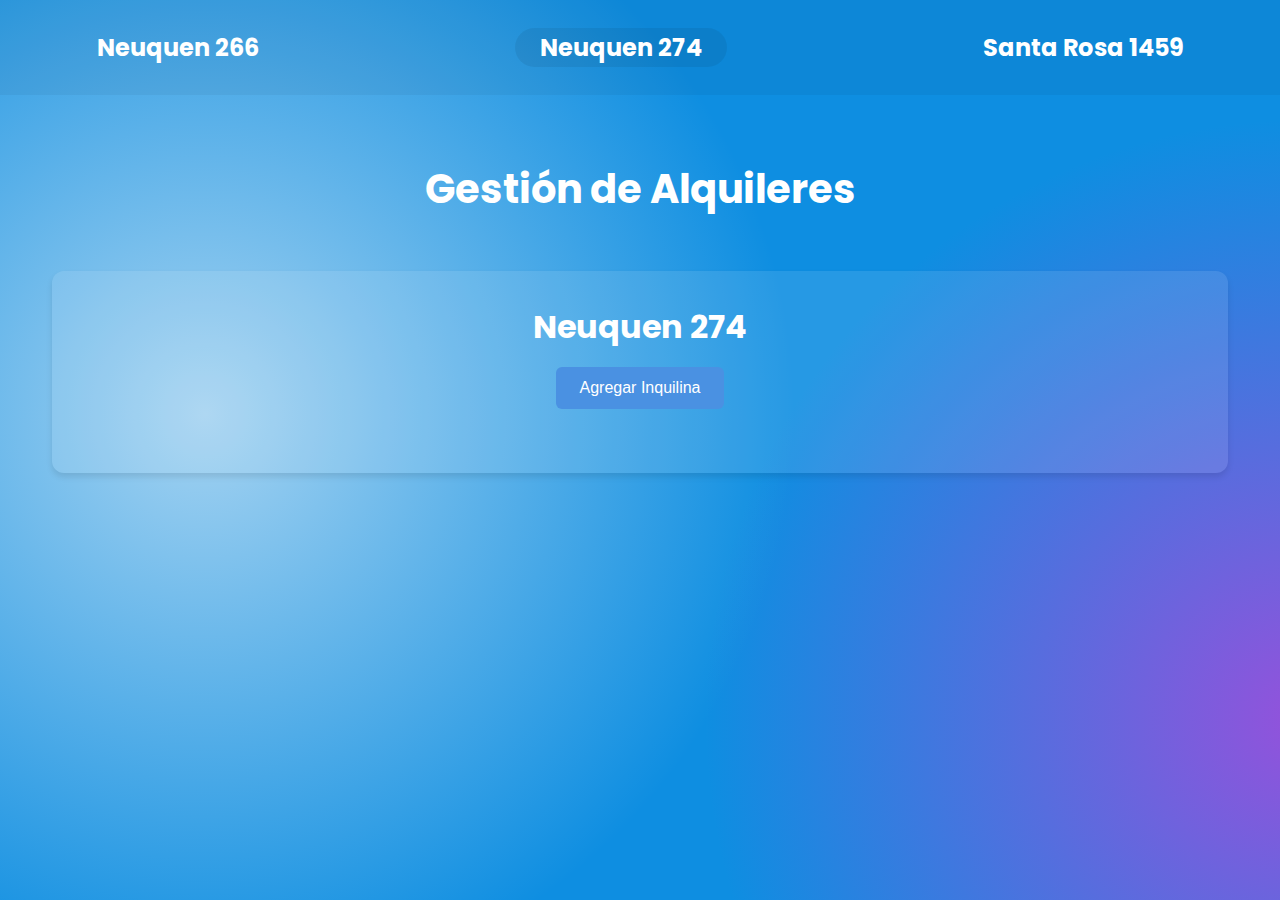
==== public/pages/neuquen274.html @ 4e2332a8 "primer commit gestor de alquileres con base de datos" ====
<!DOCTYPE html>
<html lang="es">
<head>
    <meta charset="UTF-8">
    <meta name="viewport" content="width=device-width, initial-scale=1.0">
    <title>Gestión de Alquileres - Neuquen 274</title>
    <link href="https://fonts.googleapis.com/css2?family=Poppins:wght@400;500;600;700&display=swap" rel="stylesheet">
    <link rel="stylesheet" href="../css/styles.css">
</head>
<body>
    <header>
        <nav>
            <div class="links">
                <ul>
                    <li><a href="../index.html">Neuquen 266</a></li>
                    <li><a href="neuquen274.html" class="active">Neuquen 274</a></li>
                    <li><a href="santarosa.html">Santa Rosa 1459</a></li>
                </ul>
            </div>
        </nav>
    </header>

    <main>
        <h1>Gestión de Alquileres</h1>
        
        <div class="properties">
            <div class="property" id="property2">
                <h2>Neuquen 274</h2>
                <button onclick="addTenantCard(2)">Agregar Inquilina</button>
                <div class="tenants" id="tenants-property2"></div>
            </div>
        </div>
    </main>

    <script src="../JS/app.js"></script>
</body>
</html>
---- public/css/styles.css ----
* {
    margin: 0;
    padding: 0;
    box-sizing: border-box;
}

body {
    font-family: 'Poppins', sans-serif;
    background-color: hsla(203.77, 88%, 47%, 1);
    background-image: 
        radial-gradient(circle at 102% 80%, hsla(269, 66%, 59%, 1) 0%, transparent 40.31%),
        radial-gradient(circle at 16% 46%, hsla(0, 0%, 98%, 0.64) 0%, transparent 50%);
    background-blend-mode: normal, normal;
    color: #333;
    min-height: 100vh;
}

/* Header Styles */
header {
    background-color: hsla(0, 0%, 0%, 0.042);
}

nav {
    width: 100%;
}

.links {
    padding: 30px 0;
}

ul {
    display: flex;
    justify-content: center;
    align-items: center;
    gap: 20%;
    list-style: none;
}

li a {
    text-decoration: none;
    color: #fff;
    font-size: 1.5rem;
    font-weight: bold;
    transition: all 0.2s ease;
}

li a:hover {
    color: rgb(218, 216, 216);
}

.active {
    padding: 3px 25px;
    border-radius: 100px;
    background-color: hsla(0, 0%, 0%, 0.064);
}

/* Main Content Styles */
main {
    padding: 2rem;
}

h1 {
    text-align: center;
    color: #fff;
    margin: 2rem 0;
    font-size: 2.5rem;
}

h2 {
    color: #fff;
    margin-bottom: 1rem;
    font-size: 2rem;
}

/* Properties Styles */
.properties {
    display: flex;
    flex-wrap: wrap;
    gap: 20px;
    justify-content: center;
    padding: 20px;
}

.property {
    background-color: rgba(255, 255, 255, 0.1);
    border-radius: 12px;
    box-shadow: 0 4px 6px rgba(0, 0, 0, 0.1);
    width: 100%;
    max-width: 1200px;
    padding: 2rem;
    text-align: center;
}

.property button {
    background-color: #4a91e2;
    color: #fff;
    border: none;
    padding: 12px 24px;
    border-radius: 6px;
    cursor: pointer;
    font-size: 1rem;
    font-weight: 500;
    transition: background-color 0.3s ease;
}

.property button:hover {
    background-color: #357ABD;
}

/* Tenants Styles */
.tenants {
    margin-top: 2rem;
    display: grid;
    grid-template-columns: repeat(auto-fill, minmax(300px, 1fr));
    gap: 1.5rem;
}

.tenant-card {
    background-color: #fff;
    border-radius: 8px;
    box-shadow: 0 2px 4px rgba(0, 0, 0, 0.1);
    padding: 1.5rem;
    transition: all 0.3s ease;
}

.tenant-card:hover {
    transform: translateY(-2px);
    box-shadow: 0 4px 8px rgba(0, 0, 0, 0.2);
}

.tenant-name {
    color: #333;
    cursor: pointer;
    font-size: 1.25rem;
    margin-bottom: 1rem;
    font-weight: bold;
}

.tenant-name.deudora {
    color: #e74c3c;
}

/* Form Styles */
.tenant-details {
    display: none;
}

.tenant-details label {
    display: block;
    margin: 1rem 0;
    font-size: 0.9rem;
    color: #666;
}

.tenant-details input,
.tenant-details select {
    width: 100%;
    padding: 0.5rem;
    border: 1px solid #ddd;
    border-radius: 4px;
    font-size: 1rem;
    margin-top: 0.25rem;
}

.tenant-details input:focus,
.tenant-details select:focus {
    outline: none;
    border-color: #4a91e2;
    box-shadow: 0 0 0 2px rgba(74, 145, 226, 0.2);
}

.save-button {
    background-color: #2ecc71;
    color: #fff;
    border: none;
    padding: 0.75rem 1.5rem;
    border-radius: 4px;
    cursor: pointer;
    font-size: 1rem;
    width: 100%;
    margin-top: 1rem;
    transition: background-color 0.3s ease;
}

.save-button:hover {
    background-color: #27ae60;
}

/* Responsive Design */
@media (max-width: 768px) {
    ul {
        flex-direction: column;
        gap: 1rem;
    }

    .properties {
        padding: 10px;
    }

    .tenant-card {
        width: 100%;
    }
}
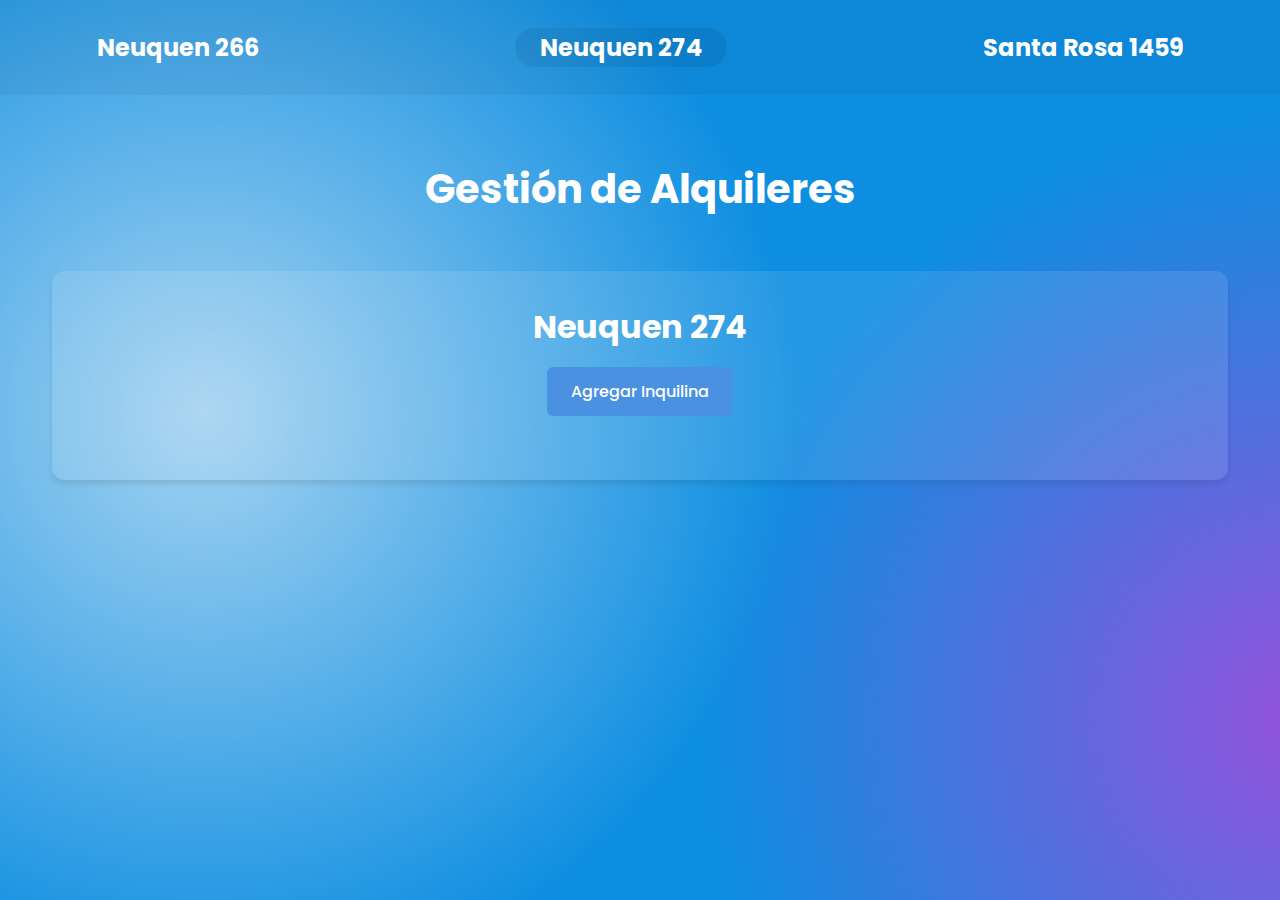
==== commit f2978693: "agregando meta-tags" ====
--- a/public/pages/neuquen274.html
+++ b/public/pages/neuquen274.html
@@ -3,6 +3,26 @@
 <head>
     <meta charset="UTF-8">
     <meta name="viewport" content="width=device-width, initial-scale=1.0">
+    <!-- Primary Meta Tags -->
+<title>Gestor de alquileres</title>
+<meta name="title" content="Gestor de alquileres" />
+<meta name="description" content="Con este gestor podrás administrar tus propiedades y  alquileres brindando la capacidad de guardar información como el nombre, apellido, dni, telefono y muchos datos más del inquilino!  " />
+
+<!-- Open Graph / Facebook -->
+<meta property="og:type" content="website" />
+<meta property="og:url" content="https://metatags.io/" />
+<meta property="og:title" content="Gestor de alquileres" />
+<meta property="og:description" content="Con este gestor podrás administrar tus propiedades y  alquileres brindando la capacidad de guardar información como el nombre, apellido, dni, telefono y muchos datos más del inquilino!  " />
+<meta property="og:image" content="https://metatags.io/images/meta-tags.png" />
+
+<!-- Twitter -->
+<meta property="twitter:card" content="summary_large_image" />
+<meta property="twitter:url" content="https://metatags.io/" />
+<meta property="twitter:title" content="Gestor de alquileres" />
+<meta property="twitter:description" content="Con este gestor podrás administrar tus propiedades y  alquileres brindando la capacidad de guardar información como el nombre, apellido, dni, telefono y muchos datos más del inquilino!  " />
+<meta property="twitter:image" content="https://metatags.io/images/meta-tags.png" />
+
+<!-- Meta Tags Generated with https://metatags.io -->
     <title>Gestión de Alquileres - Neuquen 274</title>
     <link href="https://fonts.googleapis.com/css2?family=Poppins:wght@400;500;600;700&display=swap" rel="stylesheet">
     <link rel="stylesheet" href="../css/styles.css">
--- a/public/css/styles.css
+++ b/public/css/styles.css
@@ -101,6 +101,7 @@
     font-size: 1rem;
     font-weight: 500;
     transition: background-color 0.3s ease;
+    font-family: 'Poppins', sans-serif;
 }
 
 .property button:hover {
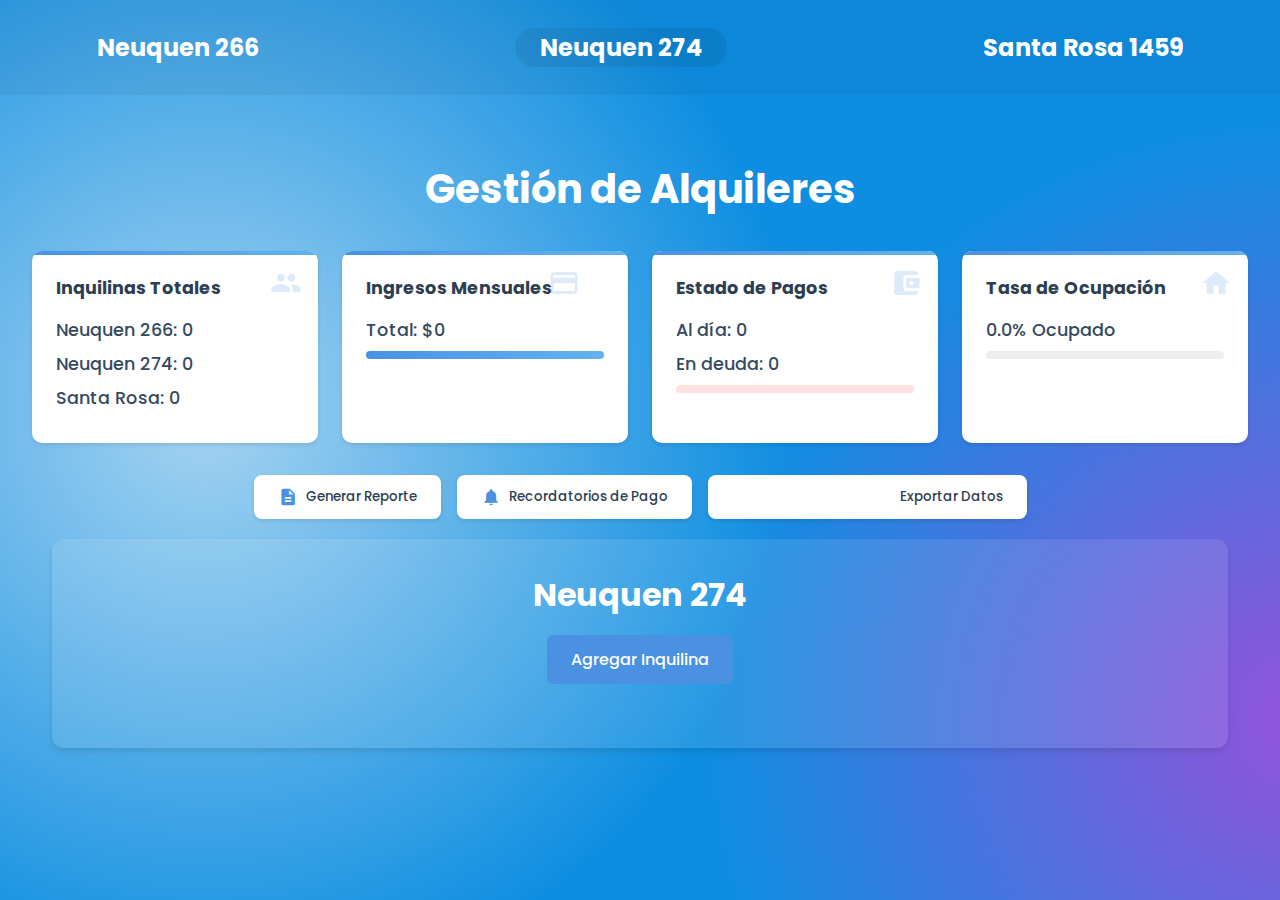
==== commit fc5e0125: "agregando funciones" ====
--- a/public/pages/neuquen274.html
+++ b/public/pages/neuquen274.html
@@ -3,29 +3,12 @@
 <head>
     <meta charset="UTF-8">
     <meta name="viewport" content="width=device-width, initial-scale=1.0">
-    <!-- Primary Meta Tags -->
-<title>Gestor de alquileres</title>
-<meta name="title" content="Gestor de alquileres" />
-<meta name="description" content="Con este gestor podrás administrar tus propiedades y  alquileres brindando la capacidad de guardar información como el nombre, apellido, dni, telefono y muchos datos más del inquilino!  " />
-
-<!-- Open Graph / Facebook -->
-<meta property="og:type" content="website" />
-<meta property="og:url" content="https://metatags.io/" />
-<meta property="og:title" content="Gestor de alquileres" />
-<meta property="og:description" content="Con este gestor podrás administrar tus propiedades y  alquileres brindando la capacidad de guardar información como el nombre, apellido, dni, telefono y muchos datos más del inquilino!  " />
-<meta property="og:image" content="https://metatags.io/images/meta-tags.png" />
-
-<!-- Twitter -->
-<meta property="twitter:card" content="summary_large_image" />
-<meta property="twitter:url" content="https://metatags.io/" />
-<meta property="twitter:title" content="Gestor de alquileres" />
-<meta property="twitter:description" content="Con este gestor podrás administrar tus propiedades y  alquileres brindando la capacidad de guardar información como el nombre, apellido, dni, telefono y muchos datos más del inquilino!  " />
-<meta property="twitter:image" content="https://metatags.io/images/meta-tags.png" />
-
-<!-- Meta Tags Generated with https://metatags.io -->
     <title>Gestión de Alquileres - Neuquen 274</title>
     <link href="https://fonts.googleapis.com/css2?family=Poppins:wght@400;500;600;700&display=swap" rel="stylesheet">
+    <link href="https://fonts.googleapis.com/icon?family=Material+Icons" rel="stylesheet">
     <link rel="stylesheet" href="../css/styles.css">
+    <link rel="stylesheet" href="../css/dashboard.css">
+    <link rel="stylesheet" href="../css/reports.css">
 </head>
 <body>
     <header>
@@ -43,6 +26,9 @@
     <main>
         <h1>Gestión de Alquileres</h1>
         
+        <!-- Dashboard Section -->
+        <section id="dashboard" class="dashboard"></section>
+        
         <div class="properties">
             <div class="property" id="property2">
                 <h2>Neuquen 274</h2>
@@ -53,5 +39,7 @@
     </main>
 
     <script src="../JS/app.js"></script>
+    <script src="../JS/dashboard.js"></script>
+    <script src="../JS/reports.js"></script>
 </body>
 </html>--- a/public/css/styles.css
+++ b/public/css/styles.css
@@ -13,6 +13,7 @@
     background-blend-mode: normal, normal;
     color: #333;
     min-height: 100vh;
+  
 }
 
 /* Header Styles */
@@ -101,7 +102,8 @@
     font-size: 1rem;
     font-weight: 500;
     transition: background-color 0.3s ease;
-    font-family: 'Poppins', sans-serif;
+    font-family: 'Poppins';
+  
 }
 
 .property button:hover {
@@ -129,21 +131,51 @@
     box-shadow: 0 4px 8px rgba(0, 0, 0, 0.2);
 }
 
+.tenant-header {
+    display: flex;
+    justify-content: space-between;
+    align-items: center;
+    margin-bottom: 1rem;
+}
+
 .tenant-name {
     color: #333;
     cursor: pointer;
     font-size: 1.25rem;
-    margin-bottom: 1rem;
+    margin: 0;
     font-weight: bold;
 }
 
 .tenant-name.deudora {
     color: #e74c3c;
+}
+
+.delete-button {
+    background-color: transparent;
+    border: none;
+    color: #e74c3c;
+    cursor: pointer;
+    font-size: 1.5rem;
+    padding: 0.25rem 0.5rem;
+    transition: all 0.2s ease;
+    display: flex;
+    align-items: center;
+    justify-content: center;
+    border-radius: 4px;
+}
+
+.delete-button:hover {
+    background-color: #fee2e2;
+}
+
+.delete-icon {
+    line-height: 1;
 }
 
 /* Form Styles */
 .tenant-details {
     display: none;
+  
 }
 
 .tenant-details label {
@@ -161,6 +193,7 @@
     border-radius: 4px;
     font-size: 1rem;
     margin-top: 0.25rem;
+  
 }
 
 .tenant-details input:focus,
--- a/public/css/dashboard.css
+++ b/public/css/dashboard.css
@@ -0,0 +1,178 @@
+/* Dashboard Styles */
+.dashboard-grid {
+    display: grid;
+    grid-template-columns: repeat(auto-fit, minmax(250px, 1fr));
+    gap: 1.5rem;
+    margin-bottom: 2rem;
+}
+
+.stat-card {
+    background: white;
+    border-radius: 10px;
+    padding: 1.5rem;
+    box-shadow: 0 2px 4px rgba(0, 0, 0, 0.1);
+    position: relative;
+    overflow: hidden;    
+}
+
+.stat-card::before {
+    content: '';
+    position: absolute;
+    top: 0;
+    left: 0;
+    width: 100%;
+    height: 4px;
+    background: linear-gradient(90deg, #4a91e2, #63b3ed);
+}
+
+.stat-icon {
+    position: absolute;
+    top: 1rem;
+    right: 1rem;
+    color: rgba(74, 145, 226, 0.2);
+}
+
+.stat-icon .material-icons {
+    font-size: 2rem;
+}
+
+.stat-card h3 {
+    color: #2c3e50;
+    font-size: 1.1rem;
+    margin-bottom: 1rem;
+    padding-right: 2.5rem;
+}
+
+.stat-content {
+    color: #34495e;
+}
+
+.stat-content p {
+    margin-bottom: 0.5rem;
+    font-weight: 500;
+    font-size: 1.1rem;
+}
+
+
+.progress-bar {
+    background: #eee;
+    border-radius: 10px;
+    height: 8px;
+    margin-top: 0.5rem;
+    overflow: hidden;
+}
+
+.progress {
+    background: linear-gradient(90deg, #4a91e2, #63b3ed);
+    height: 100%;
+    transition: width 0.3s ease;
+}
+
+.payment-status-chart {
+    background: #fee2e2;
+    border-radius: 10px;
+    height: 8px;
+    margin-top: 0.5rem;
+    overflow: hidden;
+}
+
+.status-bar {
+    height: 100%;
+    transition: width 0.3s ease;
+}
+
+.status-bar.al-dia {
+    background: linear-gradient(90deg, #2ecc71, #27ae60);
+}
+
+.dashboard-actions {
+    display: flex;
+    gap: 1rem;
+    flex-wrap: wrap;
+    margin-top: 2rem;
+    justify-content: center;
+}
+
+.action-button {
+    display: flex;
+    align-items: center;
+    gap: 0.5rem;
+    background: white;
+    border: none;
+    padding: 0.75rem 1.5rem;
+    border-radius: 8px;
+    cursor: pointer;
+    transition: all 0.2s ease;
+    color: #2c3e50;
+    font-weight: 500;
+    font-family: 'Poppins';
+    box-shadow: 0 2px 4px rgba(0, 0, 0, 0.1);
+}
+
+.action-button:hover {
+    background: #f8f9fa;
+    transform: translateY(-1px);
+    box-shadow: 0 4px 6px rgba(0, 0, 0, 0.1);
+}
+
+.action-button .material-icons {
+    font-size: 1.25rem;
+    color: #4a91e2;
+}
+
+/* Modal Styles */
+.modal {
+    position: fixed;
+    top: 0;
+    left: 0;
+    width: 100%;
+    height: 100%;
+    background: rgba(0, 0, 0, 0.5);
+    display: flex;
+    align-items: center;
+    justify-content: center;
+    z-index: 1000;
+}
+
+.modal-content {
+    background: white;
+    padding: 2rem;
+    border-radius: 10px;
+    max-width: 500px;
+    width: 90%;
+    max-height: 80vh;
+    overflow-y: auto;
+}
+
+.reminders-list {
+    margin: 1rem 0;
+}
+
+.reminder-item {
+    padding: 1rem;
+    border-bottom: 1px solid #eee;
+    transition: background-color 0.2s ease;
+}
+
+.reminder-item:hover {
+    background-color: #f8f9fa;
+}
+
+.reminder-item:last-child {
+    border-bottom: none;
+}
+
+@media (max-width: 768px) {
+    .dashboard-grid {
+        grid-template-columns: 1fr;
+    }
+    
+    .dashboard-actions {
+        flex-direction: column;
+    }
+    
+    .action-button {
+        width: 100%;
+        justify-content: center;
+    }
+}--- a/public/css/reports.css
+++ b/public/css/reports.css
@@ -0,0 +1,100 @@
+/* Report Styles */
+.report-container {
+    padding: 20px;
+    max-width: 800px;
+    margin: 0 auto;
+}
+
+.report-header {
+    text-align: center;
+    margin-bottom: 30px;
+}
+
+.report-header h2 {
+    color: #2c3e50;
+    margin-bottom: 10px;
+}
+
+.report-section {
+    margin-bottom: 30px;
+}
+
+.report-section h3 {
+    color: #2c3e50;
+    border-bottom: 2px solid #eee;
+    padding-bottom: 10px;
+    margin-bottom: 15px;
+}
+
+.report-section ul {
+    list-style: none;
+    padding: 0;
+}
+
+.report-section ul li {
+    margin-bottom: 10px;
+    color: #34495e;
+}
+
+.property-detail {
+    background: #f8f9fa;
+    padding: 15px;
+    border-radius: 8px;
+    margin-bottom: 15px;
+}
+
+.property-detail h4 {
+    color: #2c3e50;
+    margin-bottom: 10px;
+}
+
+.report-actions {
+    display: flex;
+    gap: 10px;
+    justify-content: flex-end;
+    margin-top: 20px;
+}
+
+.report-actions button {
+    padding: 8px 16px;
+    border: none;
+    border-radius: 4px;
+    cursor: pointer;
+    transition: background-color 0.3s;
+}
+
+.report-actions button:first-child {
+    background-color: #4a91e2;
+    color: white;
+}
+
+.report-actions button:nth-child(2) {
+    background-color: #2ecc71;
+    color: white;
+}
+
+.report-actions button:last-child {
+    background-color: #e74c3c;
+    color: white;
+}
+
+.report-modal {
+    max-width: 800px;
+    width: 90%;
+}
+
+/* Print Styles */
+@media print {
+    .report-actions,
+    .modal-close {
+        display: none;
+    }
+    
+    .report-container {
+        padding: 0;
+    }
+    
+    .property-detail {
+        break-inside: avoid;
+    }
+}